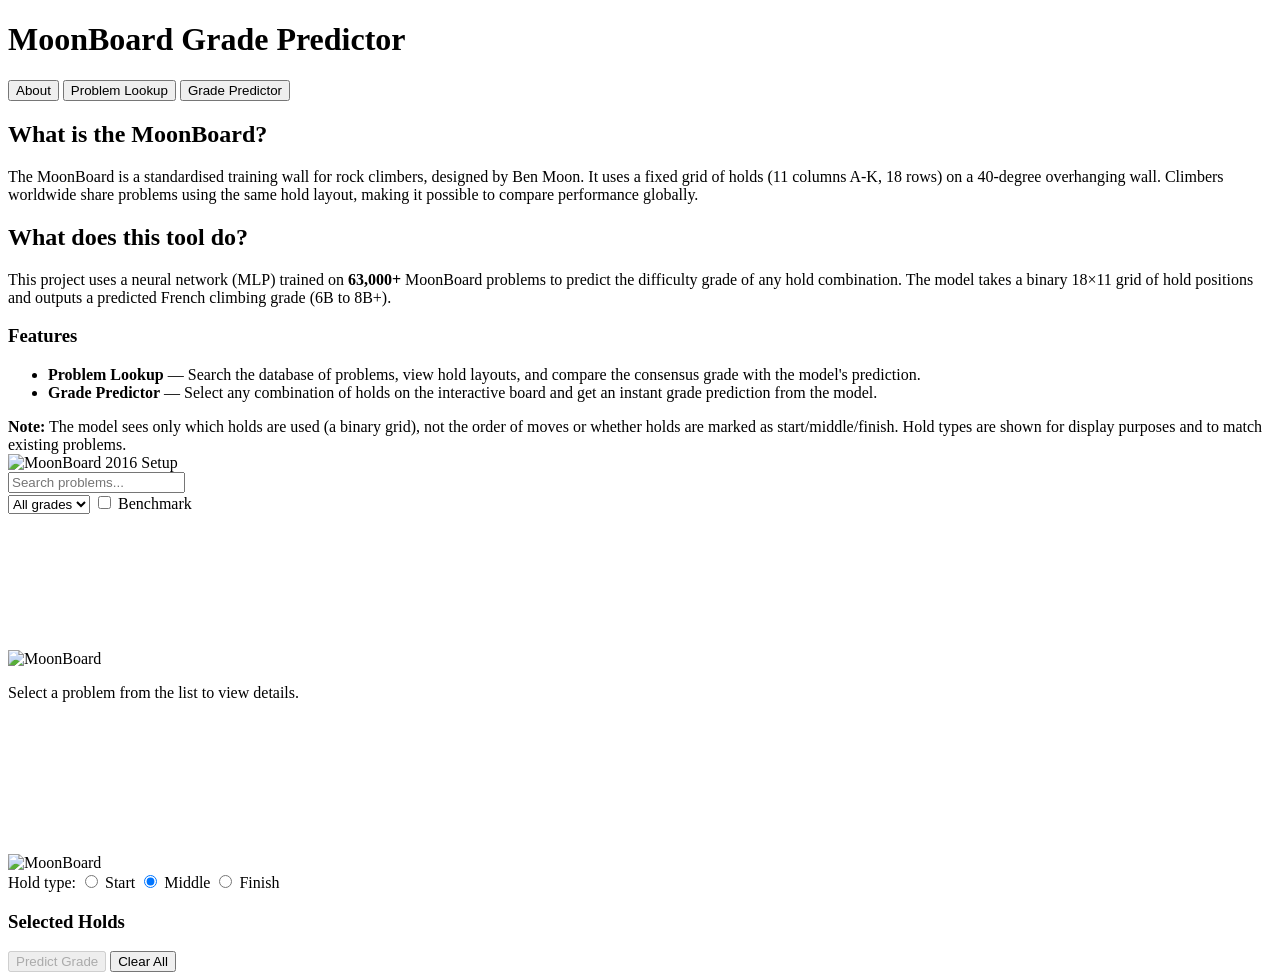
==== web/static/index.html @ 14e74cb2 "Add web frontend for grade prediction and problem lookup FastAPI backend serves 63k+ MoonBoard probl" ====
<!DOCTYPE html>
<html lang="en">
<head>
  <meta charset="UTF-8">
  <meta name="viewport" content="width=device-width, initial-scale=1.0">
  <title>MoonBoard Grade Predictor</title>
  <link rel="stylesheet" href="/css/style.css">
</head>
<body>
  <header>
    <h1>MoonBoard Grade Predictor</h1>
    <nav>
      <button class="nav-btn active" data-view="about">About</button>
      <button class="nav-btn" data-view="lookup">Problem Lookup</button>
      <button class="nav-btn" data-view="create">Grade Predictor</button>
    </nav>
  </header>

  <!-- About View -->
  <main id="view-about" class="view active">
    <div class="about-content">
      <div class="about-text">
        <h2>What is the MoonBoard?</h2>
        <p>The MoonBoard is a standardised training wall for rock climbers, designed by Ben Moon.
           It uses a fixed grid of holds (11 columns A-K, 18 rows) on a 40-degree overhanging wall.
           Climbers worldwide share problems using the same hold layout, making it possible to
           compare performance globally.</p>
        <h2>What does this tool do?</h2>
        <p>This project uses a neural network (MLP) trained on <strong id="stat-total">63,000+</strong>
           MoonBoard problems to predict the difficulty grade of any hold combination.
           The model takes a binary 18&times;11 grid of hold positions and outputs a predicted
           French climbing grade (6B to 8B+).</p>
        <h3>Features</h3>
        <ul>
          <li><strong>Problem Lookup</strong> &mdash; Search the database of problems, view hold layouts,
              and compare the consensus grade with the model's prediction.</li>
          <li><strong>Grade Predictor</strong> &mdash; Select any combination of holds on the interactive
              board and get an instant grade prediction from the model.</li>
        </ul>
        <div class="about-note">
          <strong>Note:</strong> The model sees only which holds are used (a binary grid),
          not the order of moves or whether holds are marked as start/middle/finish.
          Hold types are shown for display purposes and to match existing problems.
        </div>
      </div>
      <div class="about-image">
        <img src="/api/board-image" alt="MoonBoard 2016 Setup" />
      </div>
    </div>
  </main>

  <!-- Lookup View -->
  <main id="view-lookup" class="view">
    <div class="lookup-layout">
      <div class="lookup-sidebar">
        <div class="search-controls">
          <input type="text" id="search-input" placeholder="Search problems..." />
          <div class="filter-row">
            <select id="grade-filter">
              <option value="">All grades</option>
            </select>
            <label class="checkbox-label">
              <input type="checkbox" id="benchmark-filter" /> Benchmark
            </label>
          </div>
        </div>
        <div id="results-list" class="results-list"></div>
        <div id="pagination" class="pagination"></div>
      </div>
      <div class="lookup-main">
        <div class="board-container" id="lookup-board-container">
          <img id="lookup-board-img" src="/api/board-image" alt="MoonBoard" />
          <canvas id="lookup-board-canvas"></canvas>
        </div>
        <div id="problem-details" class="problem-details">
          <p class="placeholder-text">Select a problem from the list to view details.</p>
        </div>
      </div>
    </div>
  </main>

  <!-- Create View -->
  <main id="view-create" class="view">
    <div class="create-layout">
      <div class="create-main">
        <div class="board-container" id="create-board-container">
          <img id="create-board-img" src="/api/board-image" alt="MoonBoard" />
          <canvas id="create-board-canvas"></canvas>
        </div>
        <div class="hold-type-selector">
          <span>Hold type:</span>
          <label><input type="radio" name="hold-type" value="start" /> Start</label>
          <label><input type="radio" name="hold-type" value="middle" checked /> Middle</label>
          <label><input type="radio" name="hold-type" value="end" /> Finish</label>
        </div>
      </div>
      <div class="create-sidebar">
        <h3>Selected Holds</h3>
        <div id="selected-holds-list" class="selected-holds-list"></div>
        <button id="predict-btn" class="predict-btn" disabled>Predict Grade</button>
        <button id="clear-btn" class="clear-btn">Clear All</button>
        <div id="prediction-result" class="prediction-result"></div>
      </div>
    </div>
  </main>

  <script type="module" src="/js/board.js"></script>
  <script type="module" src="/js/app.js"></script>
</body>
</html>
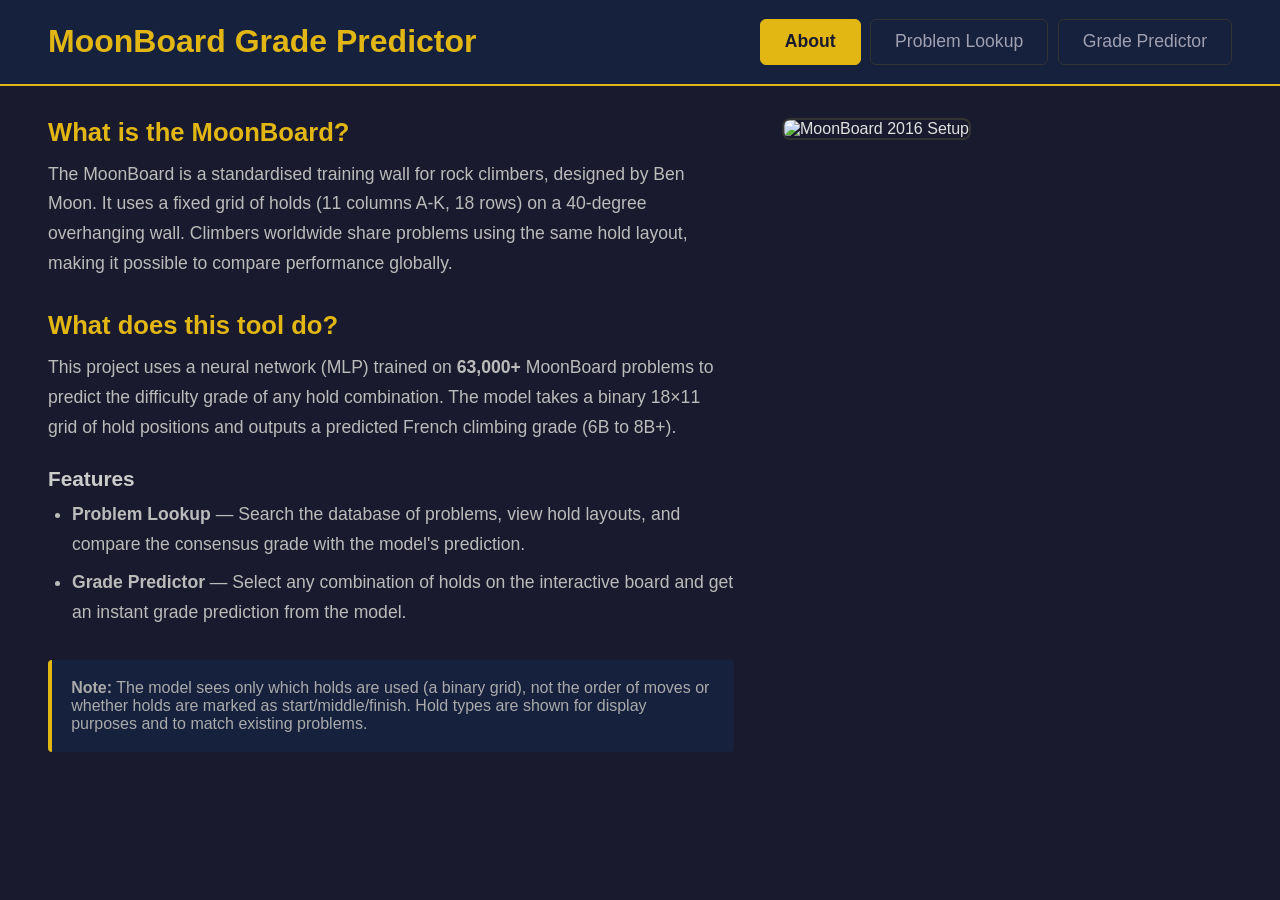
==== commit d5d6dbaf: "Add static GitHub Pages build (in-browser inference, no backend) Eliminate the FastAPI/TensorFlow ba" ====
--- a/web/static/index.html
+++ b/web/static/index.html
@@ -4,7 +4,7 @@
   <meta charset="UTF-8">
   <meta name="viewport" content="width=device-width, initial-scale=1.0">
   <title>MoonBoard Grade Predictor</title>
-  <link rel="stylesheet" href="/css/style.css">
+  <link rel="stylesheet" href="css/style.css">
 </head>
 <body>
   <header>
@@ -44,7 +44,7 @@
         </div>
       </div>
       <div class="about-image">
-        <img src="/api/board-image" alt="MoonBoard 2016 Setup" />
+        <img src="assets/mbsetup-2016.jpg" alt="MoonBoard 2016 Setup" />
       </div>
     </div>
   </main>
@@ -69,7 +69,7 @@
       </div>
       <div class="lookup-main">
         <div class="board-container" id="lookup-board-container">
-          <img id="lookup-board-img" src="/api/board-image" alt="MoonBoard" />
+          <img id="lookup-board-img" src="assets/mbsetup-2016.jpg" alt="MoonBoard" />
           <canvas id="lookup-board-canvas"></canvas>
         </div>
         <div id="problem-details" class="problem-details">
@@ -84,7 +84,7 @@
     <div class="create-layout">
       <div class="create-main">
         <div class="board-container" id="create-board-container">
-          <img id="create-board-img" src="/api/board-image" alt="MoonBoard" />
+          <img id="create-board-img" src="assets/mbsetup-2016.jpg" alt="MoonBoard" />
           <canvas id="create-board-canvas"></canvas>
         </div>
         <div class="hold-type-selector">
@@ -104,7 +104,6 @@
     </div>
   </main>
 
-  <script type="module" src="/js/board.js"></script>
-  <script type="module" src="/js/app.js"></script>
+  <script type="module" src="js/app.js"></script>
 </body>
 </html>
--- a/web/static/css/style.css
+++ b/web/static/css/style.css
@@ -0,0 +1,381 @@
+/* --- Reset & Base --- */
+*, *::before, *::after { box-sizing: border-box; margin: 0; padding: 0; }
+
+body {
+  font-family: -apple-system, BlinkMacSystemFont, "Segoe UI", Roboto, sans-serif;
+  background: #1a1a2e;
+  color: #e0e0e0;
+  min-height: 100vh;
+  font-size: 16px;
+}
+
+/* --- Header --- */
+header {
+  background: #16213e;
+  padding: 1.2rem 3rem;
+  display: flex;
+  align-items: center;
+  justify-content: space-between;
+  border-bottom: 2px solid #e2b714;
+}
+
+header h1 {
+  font-size: 2rem;
+  color: #e2b714;
+  font-weight: 700;
+}
+
+nav { display: flex; gap: 0.6rem; }
+
+.nav-btn {
+  background: transparent;
+  color: #a0a0b0;
+  border: 1px solid #333;
+  padding: 0.7rem 1.5rem;
+  border-radius: 6px;
+  cursor: pointer;
+  font-size: 1.1rem;
+  transition: all 0.2s;
+}
+.nav-btn:hover { color: #fff; border-color: #e2b714; }
+.nav-btn.active { background: #e2b714; color: #1a1a2e; border-color: #e2b714; font-weight: 600; }
+
+/* --- Views --- */
+.view { display: none; padding: 2rem 3rem; }
+.view.active { display: block; }
+
+/* --- About --- */
+.about-content {
+  display: grid;
+  grid-template-columns: 1fr 450px;
+  gap: 3rem;
+  max-width: 1400px;
+  margin: 0 auto;
+}
+.about-text h2 { color: #e2b714; margin: 2rem 0 0.8rem; font-size: 1.6rem; }
+.about-text h2:first-child { margin-top: 0; }
+.about-text h3 { color: #ccc; margin: 1.5rem 0 0.6rem; font-size: 1.3rem; }
+.about-text p, .about-text li { line-height: 1.7; color: #bbb; font-size: 1.1rem; }
+.about-text ul { padding-left: 1.5rem; }
+.about-text li { margin-bottom: 0.5rem; }
+.about-note {
+  margin-top: 2rem;
+  padding: 1.2rem;
+  background: #16213e;
+  border-left: 4px solid #e2b714;
+  border-radius: 4px;
+  font-size: 1rem;
+  color: #aaa;
+}
+.about-image img {
+  width: 100%;
+  border-radius: 8px;
+  border: 2px solid #333;
+}
+
+/* --- Board Container (shared) --- */
+.board-container {
+  position: relative;
+  display: inline-block;
+  line-height: 0;
+  max-width: 650px;
+}
+.board-container img {
+  display: block;
+  width: 100%;
+  border-radius: 6px;
+  border: 2px solid #333;
+}
+.board-container canvas {
+  position: absolute;
+  top: 0;
+  left: 0;
+  pointer-events: auto;
+  cursor: crosshair;
+  /* sized by JS to match image exactly */
+}
+
+/* --- Lookup View --- */
+.lookup-layout {
+  display: grid;
+  grid-template-columns: 340px 1fr;
+  gap: 1.5rem;
+  max-width: 1300px;
+  margin: 0 auto;
+}
+.lookup-main .board-container { max-width: 480px; }
+
+.search-controls { margin-bottom: 1rem; }
+.search-controls input[type="text"] {
+  width: 100%;
+  padding: 0.6rem 0.8rem;
+  background: #16213e;
+  border: 1px solid #333;
+  border-radius: 4px;
+  color: #e0e0e0;
+  font-size: 1rem;
+  margin-bottom: 0.5rem;
+}
+.search-controls input[type="text"]:focus { outline: none; border-color: #e2b714; }
+
+.filter-row {
+  display: flex;
+  gap: 0.8rem;
+  align-items: center;
+}
+.filter-row select {
+  flex: 1;
+  padding: 0.4rem;
+  background: #16213e;
+  border: 1px solid #333;
+  border-radius: 4px;
+  color: #e0e0e0;
+  font-size: 0.9rem;
+}
+.checkbox-label {
+  display: flex;
+  align-items: center;
+  gap: 0.3rem;
+  font-size: 0.9rem;
+  color: #aaa;
+  white-space: nowrap;
+  cursor: pointer;
+}
+
+.results-list {
+  max-height: 65vh;
+  overflow-y: auto;
+  border: 1px solid #333;
+  border-radius: 6px;
+}
+
+.result-item {
+  padding: 0.6rem 0.8rem;
+  border-bottom: 1px solid #222;
+  cursor: pointer;
+  transition: background 0.15s;
+}
+.result-item:hover { background: #16213e; }
+.result-item.selected { background: #1a3a5c; border-left: 3px solid #e2b714; }
+.result-item .result-name {
+  font-size: 0.95rem;
+  color: #ddd;
+  white-space: nowrap;
+  overflow: hidden;
+  text-overflow: ellipsis;
+}
+.result-item .result-meta {
+  font-size: 0.8rem;
+  color: #888;
+  margin-top: 0.2rem;
+}
+
+.pagination {
+  display: flex;
+  justify-content: center;
+  align-items: center;
+  gap: 0.5rem;
+  padding: 0.8rem;
+  font-size: 0.85rem;
+  color: #888;
+}
+.pagination button {
+  background: #16213e;
+  border: 1px solid #333;
+  color: #aaa;
+  padding: 0.3rem 0.6rem;
+  border-radius: 4px;
+  cursor: pointer;
+  font-size: 0.85rem;
+}
+.pagination button:hover { border-color: #e2b714; color: #fff; }
+.pagination button:disabled { opacity: 0.3; cursor: default; }
+
+.lookup-main {
+  display: flex;
+  flex-direction: column;
+  gap: 1.5rem;
+}
+
+.problem-details {
+  background: #16213e;
+  border-radius: 6px;
+  padding: 1.2rem;
+  border: 1px solid #333;
+}
+.placeholder-text { color: #666; font-style: italic; font-size: 0.95rem; }
+
+.detail-grid {
+  display: grid;
+  grid-template-columns: 1fr 1fr;
+  gap: 0.5rem 1.5rem;
+}
+.detail-item label {
+  font-size: 0.75rem;
+  color: #888;
+  text-transform: uppercase;
+  letter-spacing: 0.05em;
+}
+.detail-item .value {
+  font-size: 1rem;
+  color: #e0e0e0;
+  font-weight: 500;
+}
+.detail-item .value.grade {
+  color: #e2b714;
+  font-weight: 700;
+  font-size: 1.15rem;
+}
+.detail-name {
+  grid-column: 1 / -1;
+  margin-bottom: 0.4rem;
+}
+.detail-name .value {
+  font-size: 1.2rem;
+  color: #fff;
+}
+.detail-holds-list {
+  grid-column: 1 / -1;
+}
+.hold-tag {
+  display: inline-block;
+  padding: 0.15rem 0.4rem;
+  border-radius: 3px;
+  font-size: 0.8rem;
+  margin: 0.15rem 0.1rem;
+}
+.hold-tag.start { background: rgba(76, 175, 80, 0.25); color: #4caf50; }
+.hold-tag.middle { background: rgba(33, 150, 243, 0.25); color: #2196f3; }
+.hold-tag.end { background: rgba(244, 67, 54, 0.25); color: #f44336; }
+
+/* --- Create View --- */
+.create-layout {
+  display: grid;
+  grid-template-columns: 1fr 380px;
+  gap: 2rem;
+  max-width: 1300px;
+  margin: 0 auto;
+}
+.create-main {
+  display: flex;
+  flex-direction: column;
+  align-items: center;
+  gap: 1.2rem;
+}
+
+.hold-type-selector {
+  display: flex;
+  align-items: center;
+  gap: 1.2rem;
+  font-size: 1.1rem;
+  color: #aaa;
+}
+.hold-type-selector label {
+  display: flex;
+  align-items: center;
+  gap: 0.4rem;
+  cursor: pointer;
+}
+
+.create-sidebar {
+  display: flex;
+  flex-direction: column;
+  gap: 1rem;
+}
+.create-sidebar h3 { color: #e2b714; font-size: 1.3rem; }
+
+.selected-holds-list {
+  background: #16213e;
+  border: 1px solid #333;
+  border-radius: 6px;
+  min-height: 200px;
+  max-height: 45vh;
+  overflow-y: auto;
+  padding: 0.6rem;
+}
+
+.hold-chip {
+  display: flex;
+  justify-content: space-between;
+  align-items: center;
+  padding: 0.5rem 0.8rem;
+  margin-bottom: 0.4rem;
+  border-radius: 4px;
+  font-size: 1.05rem;
+}
+.hold-chip.start { background: rgba(76, 175, 80, 0.2); color: #4caf50; }
+.hold-chip.middle { background: rgba(33, 150, 243, 0.2); color: #2196f3; }
+.hold-chip.end { background: rgba(244, 67, 54, 0.2); color: #f44336; }
+.hold-chip button {
+  background: none;
+  border: none;
+  color: inherit;
+  cursor: pointer;
+  font-size: 1.2rem;
+  opacity: 0.6;
+}
+.hold-chip button:hover { opacity: 1; }
+
+.predict-btn, .clear-btn {
+  padding: 0.9rem;
+  border: none;
+  border-radius: 6px;
+  font-size: 1.15rem;
+  cursor: pointer;
+  font-weight: 600;
+}
+.predict-btn {
+  background: #e2b714;
+  color: #1a1a2e;
+}
+.predict-btn:disabled { opacity: 0.4; cursor: default; }
+.predict-btn:not(:disabled):hover { background: #f0c830; }
+.clear-btn {
+  background: transparent;
+  border: 1px solid #555;
+  color: #aaa;
+}
+.clear-btn:hover { border-color: #f44336; color: #f44336; }
+
+.prediction-result {
+  background: #16213e;
+  border-radius: 8px;
+  padding: 1.5rem;
+  border: 1px solid #333;
+}
+.prediction-result:empty { display: none; }
+.predicted-grade {
+  font-size: 3rem;
+  font-weight: 700;
+  color: #e2b714;
+  text-align: center;
+  margin-bottom: 0.3rem;
+}
+.predicted-numeric {
+  font-size: 1rem;
+  color: #888;
+  text-align: center;
+  margin-bottom: 1rem;
+}
+.match-info {
+  border-top: 1px solid #333;
+  padding-top: 1rem;
+  font-size: 1rem;
+}
+.match-info h4 { color: #4caf50; margin-bottom: 0.5rem; font-size: 1.1rem; }
+.match-item {
+  padding: 0.5rem 0;
+  border-bottom: 1px solid #222;
+}
+.match-item:last-child { border-bottom: none; }
+
+/* --- Responsive --- */
+@media (max-width: 1000px) {
+  header { flex-direction: column; gap: 0.8rem; padding: 1rem 1.5rem; }
+  .view { padding: 1.5rem; }
+  .about-content { grid-template-columns: 1fr; }
+  .lookup-layout { grid-template-columns: 1fr; }
+  .create-layout { grid-template-columns: 1fr; }
+  .lookup-sidebar { order: 2; }
+  .lookup-main { order: 1; }
+}
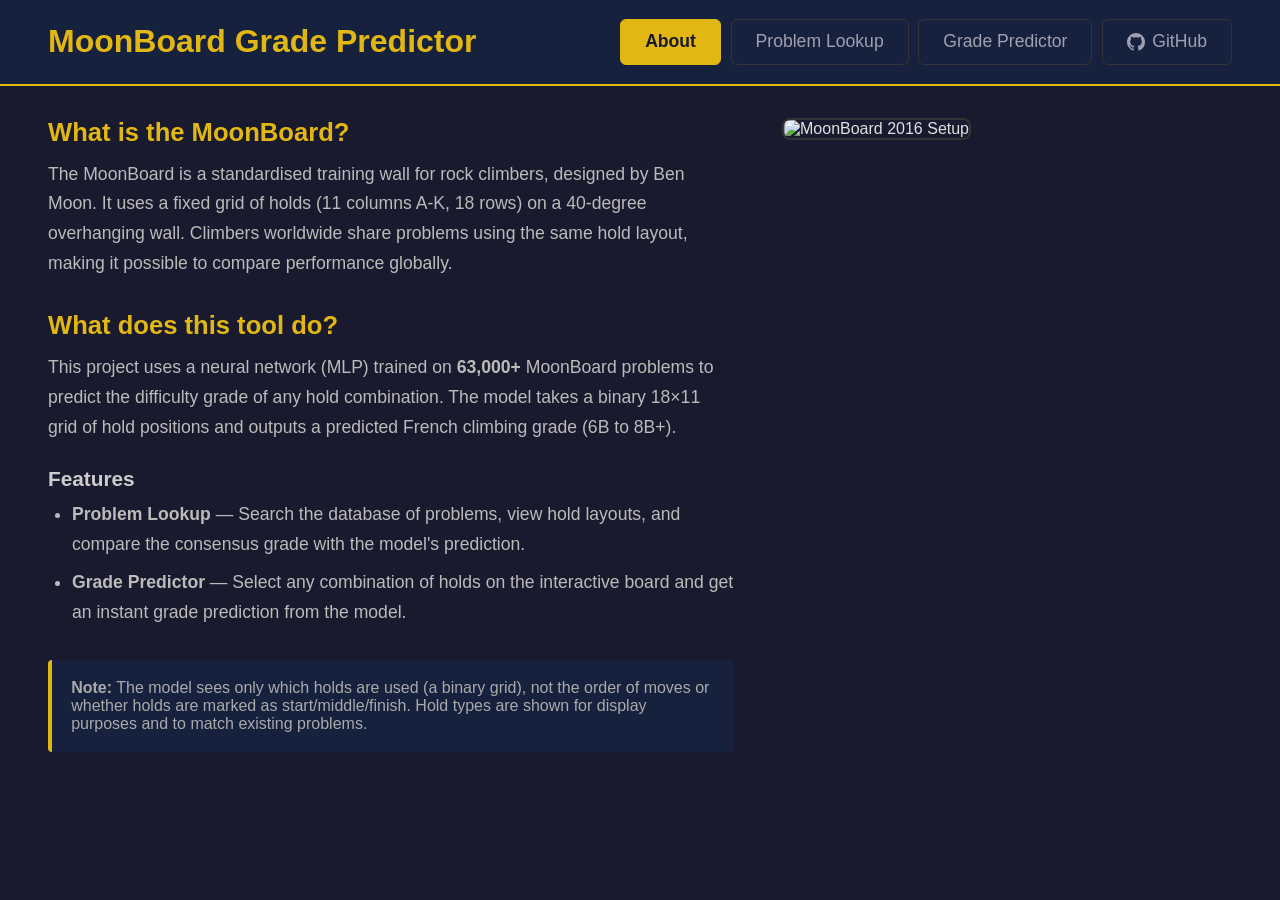
==== commit db917f3c: "Add GitHub link to site header Co-Authored-By: Claude Opus 4.8 <noreply@anthropic.com>" ====
--- a/web/static/index.html
+++ b/web/static/index.html
@@ -13,6 +13,19 @@
       <button class="nav-btn active" data-view="about">About</button>
       <button class="nav-btn" data-view="lookup">Problem Lookup</button>
       <button class="nav-btn" data-view="create">Grade Predictor</button>
+      <a class="nav-btn github-link" href="https://github.com/cjensen506/moonboard"
+         target="_blank" rel="noopener" title="View source on GitHub">
+        <svg viewBox="0 0 16 16" width="18" height="18" aria-hidden="true" fill="currentColor">
+          <path d="M8 0C3.58 0 0 3.58 0 8c0 3.54 2.29 6.53 5.47 7.59.4.07.55-.17.55-.38
+            0-.19-.01-.82-.01-1.49-2.01.37-2.53-.49-2.69-.94-.09-.23-.48-.94-.82-1.13-.28-.15-.68-.52-.01-.53.63-.01
+            1.08.58 1.23.82.72 1.21 1.87.87 2.33.66.07-.52.28-.87.51-1.07-1.78-.2-3.64-.89-3.64-3.95
+            0-.87.31-1.59.82-2.15-.08-.2-.36-1.02.08-2.12 0 0 .67-.21 2.2.82.64-.18 1.32-.27 2-.27.68 0
+            1.36.09 2 .27 1.53-1.04 2.2-.82 2.2-.82.44 1.1.16 1.92.08 2.12.51.56.82 1.27.82 2.15 0
+            3.07-1.87 3.75-3.65 3.95.29.25.54.73.54 1.48 0 1.07-.01 1.93-.01 2.2 0
+            .21.15.46.55.38A8.01 8.01 0 0016 8c0-4.42-3.58-8-8-8z"/>
+        </svg>
+        <span>GitHub</span>
+      </a>
     </nav>
   </header>
 
--- a/web/static/css/style.css
+++ b/web/static/css/style.css
@@ -39,6 +39,7 @@
 }
 .nav-btn:hover { color: #fff; border-color: #e2b714; }
 .nav-btn.active { background: #e2b714; color: #1a1a2e; border-color: #e2b714; font-weight: 600; }
+.github-link { display: inline-flex; align-items: center; gap: 0.45rem; text-decoration: none; }
 
 /* --- Views --- */
 .view { display: none; padding: 2rem 3rem; }
